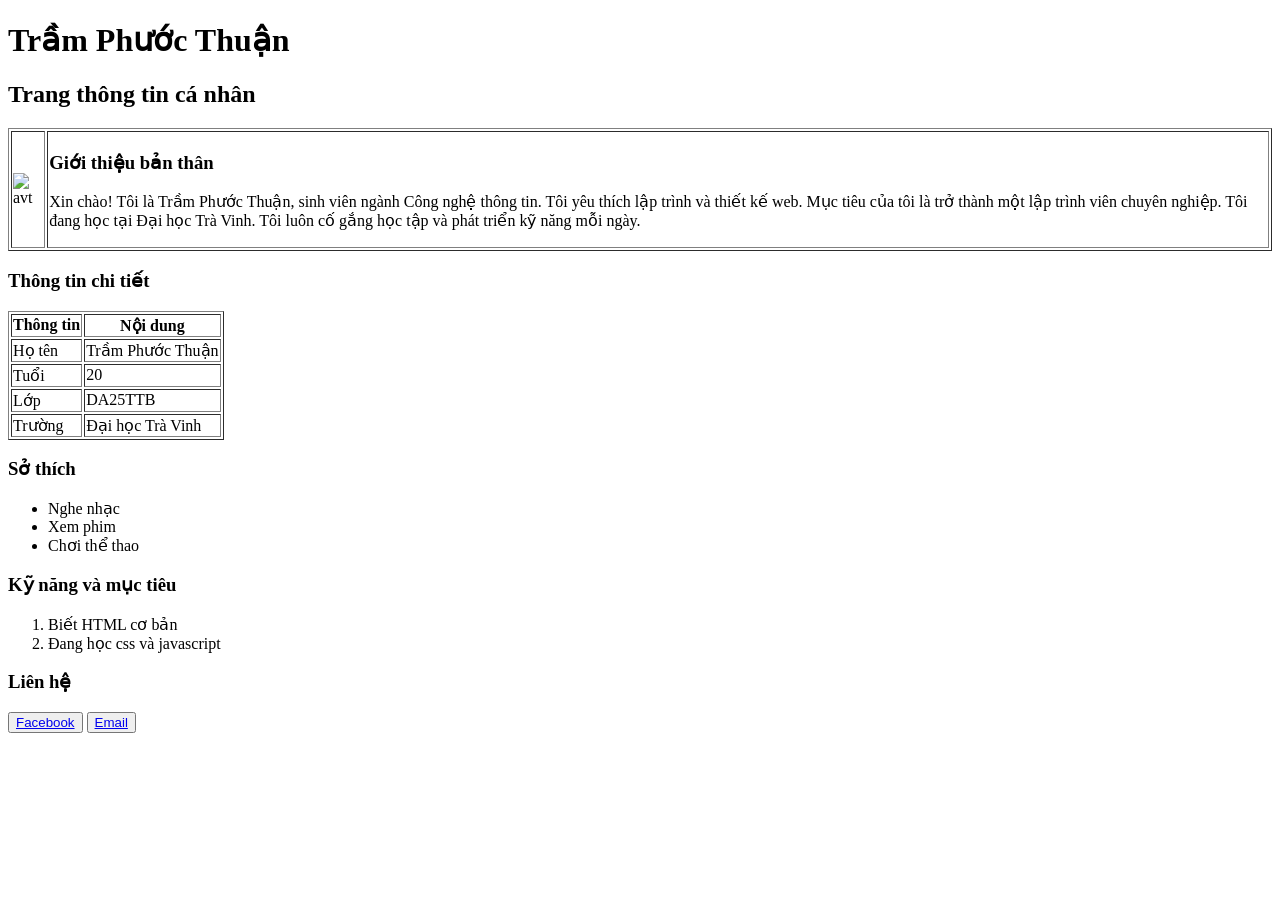
==== index.html @ 0895e437 "first commit" ====
<!DOCTYPE html>
<html lang="en">
<head>
    <meta charset="UTF-8">
    <meta name="viewport" content="width=device-width, initial-scale=1.0">
    <title>myinfor</title>
    <link rel="stylesheet" href="css/style.css">
</head>
<body>
        <!-- tiêu đề -->
        <h1>Trầm Phước Thuận</h1>
        <h2>Trang thông tin cá nhân</h2>
        <!-- ảnh và thông tin -->
        <table border="1">
            <tbody>
                <tr>
                    <td class="avt">
                        <img src="assets/images/avatar.png" alt="avt">
                    </td>
    
                    <td class="infor">
                        <h3>Giới thiệu bản thân</h3>
    
                        <p>Xin chào! Tôi là Trầm Phước Thuận, sinh viên ngành Công nghệ thông tin. Tôi yêu thích lập trình và thiết kế web. Mục tiêu của tôi là trở thành một lập trình viên chuyên nghiệp.
    Tôi đang học tại Đại học Trà Vinh. Tôi luôn cố gắng học tập và phát triển kỹ năng mỗi ngày.</p>
                    </td>
                </tr>
            </tbody>
        </table>
        <!-- bảng thông tin -->
            <h3>Thông tin chi tiết</h3>
            <table border="1">
                <tbody>
                    <tr>
                        <th>Thông tin</th>
                        <th>Nội dung</th>
                    </tr>
                    <tr>
                        <td>Họ tên</td>
                        <td>Trầm Phước Thuận</td>
                    </tr>
                    <tr>
                        <td>Tuổi</td>
                        <td>20</td>
                    </tr>
                    <tr>
                        <td>Lớp</td>
                        <td>DA25TTB</td>
                    </tr>
                    <tr>
                        <td>Trường</td>
                        <td>Đại học Trà Vinh</td>
                    </tr>
                </tbody>
            </table>
            <!-- Sở thích -->
             <h3>Sở thích</h3>
             <ul>
                <li>Nghe nhạc</li>
                <li>Xem phim</li>
                <li>Chơi thể thao</li>
             </ul>
             <!-- Kỹ năng -->
              <h3>Kỹ năng và mục tiêu</h3>
              <ol>
                <li>Biết HTML cơ bản</li>
                <li>Đang học css và javascript</li>
              </ol>
              <!-- liên hệ -->
               <h3>Liên hệ</h3>
                <button class="social">
                     <a href="#">Facebook</a>
                </button>
                <button class="social">
                     <a href="#">Email</a>
                </button>
</body>
</html>
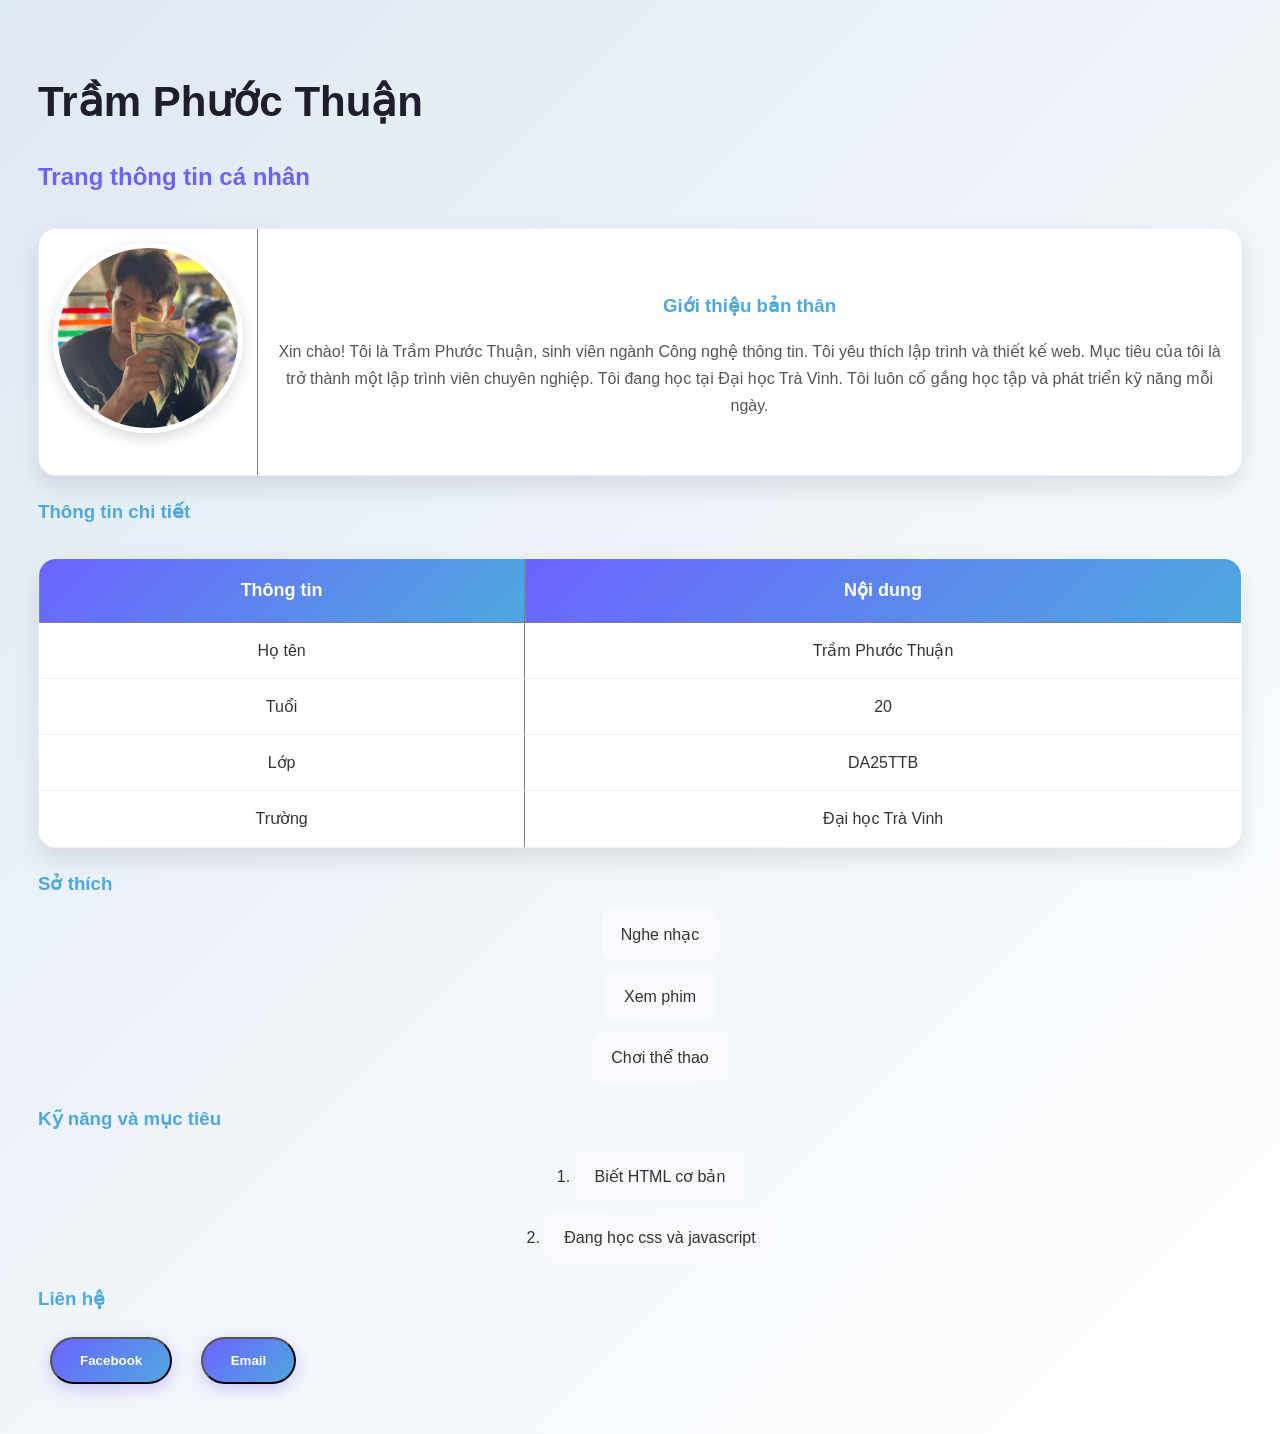
==== commit 35dbf16b: "Thuandapchai" ====
--- a/index.html
+++ b/index.html
@@ -15,7 +15,7 @@
             <tbody>
                 <tr>
                     <td class="avt">
-                        <img src="assets/images/avatar.png" alt="avt">
+                        <img src="assets/images/avatar.jpg" alt="avt">
                     </td>
     
                     <td class="infor">
@@ -26,7 +26,7 @@
                     </td>
                 </tr>
             </tbody>
-        </table>
+        </table> 
         <!-- bảng thông tin -->
             <h3>Thông tin chi tiết</h3>
             <table border="1">
@@ -69,10 +69,10 @@
               <!-- liên hệ -->
                <h3>Liên hệ</h3>
                 <button class="social">
-                     <a href="#">Facebook</a>
+                     <a href="https://www.facebook.com/share/1KwHdZAm1H/">Facebook</a>
                 </button>
                 <button class="social">
-                     <a href="#">Email</a>
+                     <a href="thuantramphuoc@gmail.com">Email</a>
                 </button>
 </body>
 </html>
--- a/css/style.css
+++ b/css/style.css
@@ -0,0 +1,220 @@
+```css id="eqj3k0"
+/* =========================
+   RESET & GLOBAL
+========================= */
+* {
+    margin: 0;
+    padding: 0;
+    box-sizing: border-box;
+}
+
+:root {
+    --primary: #6c63ff;
+    --secondary: #4ea8de;
+    --dark: #1e1e2f;
+    --light: #ffffff;
+    --gray: #f4f4f4;
+    --text: #333;
+    --shadow: 0 10px 25px rgba(0, 0, 0, 0.1);
+}
+
+body {
+    font-family: "Poppins", sans-serif;
+    background: linear-gradient(135deg, #dfe9f3, #ffffff);
+    color: var(--text);
+    line-height: 1.7;
+    min-height: 100vh;
+    padding: 30px;
+}
+
+/* =========================
+   CONTAINER
+========================= */
+.container {
+    max-width: 1100px;
+    margin: auto;
+}
+
+/* =========================
+   PROFILE CARD
+========================= */
+.main-infor {
+    background: rgba(255, 255, 255, 0.7);
+    backdrop-filter: blur(12px);
+    border-radius: 24px;
+    padding: 40px;
+    box-shadow: var(--shadow);
+    text-align: center;
+    transition: transform 0.3s ease;
+}
+
+.main-infor:hover {
+    transform: translateY(-5px);
+}
+
+/* =========================
+   IMAGE
+========================= */
+img {
+    width: 180px;
+    height: 180px;
+    object-fit: cover;
+    border-radius: 50%;
+    border: 5px solid white;
+    box-shadow: 0 5px 15px rgba(0,0,0,0.15);
+    margin-bottom: 20px;
+    transition: all 0.4s ease;
+}
+
+img:hover {
+    transform: scale(1.05) rotate(2deg);
+}
+
+/* =========================
+   HEADINGS
+========================= */
+h1 {
+    font-size: 42px;
+    color: var(--dark);
+    margin-bottom: 10px;
+}
+
+h2 {
+    color: var(--primary);
+    margin-bottom: 15px;
+}
+
+h3 {
+    margin: 20px 0 10px;
+    color: var(--secondary);
+}
+
+/* =========================
+   TEXT & LIST
+========================= */
+p {
+    margin-bottom: 15px;
+    color: #555;
+}
+
+ul {
+    list-style: none;
+    margin-top: 10px;
+}
+
+li {
+    background: #f8f9ff;
+    margin: 10px auto;
+    padding: 12px 20px;
+    border-radius: 12px;
+    width: fit-content;
+    transition: all 0.3s ease;
+}
+
+li:hover {
+    background: var(--primary);
+    color: white;
+    transform: scale(1.05);
+}
+
+/* =========================
+   SOCIAL BUTTONS
+========================= */
+.social {
+    display: inline-block;
+    margin: 12px;
+    padding: 14px 28px;
+    border-radius: 50px;
+    background: linear-gradient(
+        135deg,
+        var(--primary),
+        var(--secondary)
+    );
+    color: white;
+    font-weight: 600;
+    text-decoration: none;
+    transition: all 0.3s ease;
+    box-shadow: 0 5px 15px rgba(108, 99, 255, 0.3);
+}
+
+.social:hover {
+    transform: translateY(-4px) scale(1.05);
+    box-shadow: 0 10px 20px rgba(108, 99, 255, 0.4);
+}
+
+/* =========================
+   TABLE
+========================= */
+table {
+    width: 100%;
+    margin-top: 30px;
+    border-collapse: collapse;
+    overflow: hidden;
+    border-radius: 18px;
+    box-shadow: var(--shadow);
+}
+
+th {
+    background: linear-gradient(
+        135deg,
+        var(--primary),
+        var(--secondary)
+    );
+    color: white;
+    padding: 16px;
+    font-size: 18px;
+}
+
+td {
+    background: white;
+    padding: 14px;
+    text-align: center;
+    border-bottom: 1px solid #eee;
+    transition: all 0.3s ease;
+}
+
+tr:hover td {
+    background: #f0f4ff;
+    transform: scale(1.01);
+}
+
+/* =========================
+   LINKS
+========================= */
+a {
+    text-decoration: none;
+    color: inherit;
+}
+
+/* =========================
+   RESPONSIVE
+========================= */
+@media (max-width: 768px) {
+    body {
+        padding: 15px;
+    }
+
+    .main-infor {
+        padding: 25px;
+    }
+
+    h1 {
+        font-size: 30px;
+    }
+
+    img {
+        width: 140px;
+        height: 140px;
+    }
+
+    table {
+        font-size: 14px;
+    }
+
+    .social {
+        display: block;
+        margin: 12px auto;
+        width: 80%;
+    }
+}
+```
